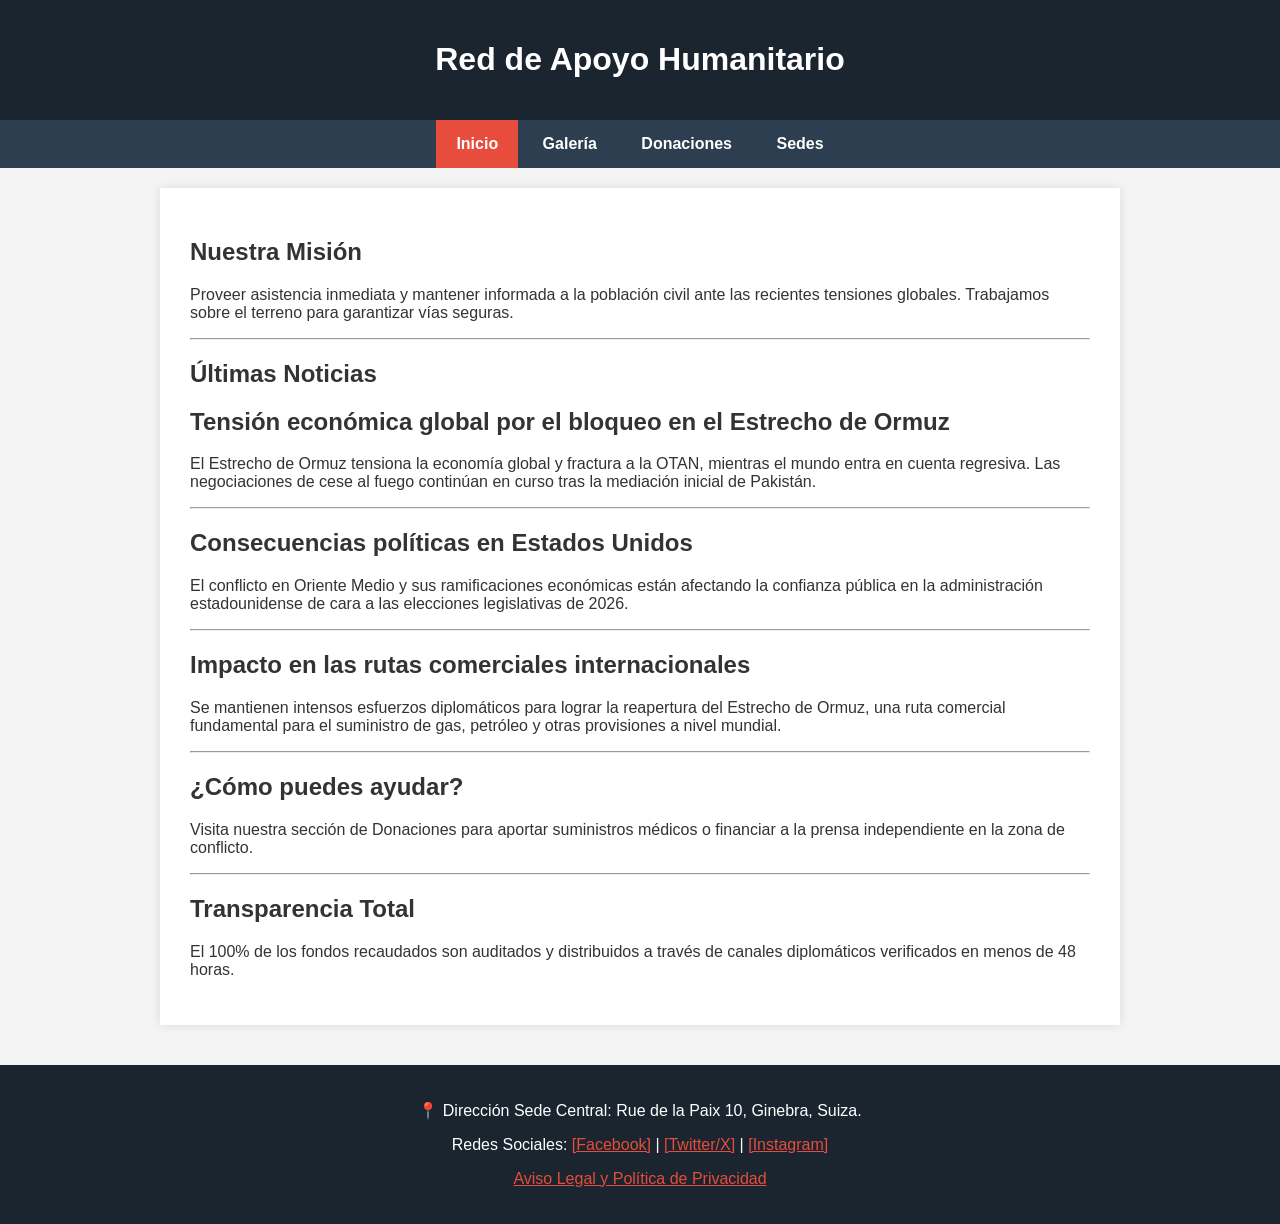
==== index.html @ 1b0ee289 "Add files via upload" ====
<!DOCTYPE html>
<html lang="es">

<head>
    <meta charset="UTF-8">
    <title>Página de Inicio - Proyecto JavaScript</title>
    <link rel="stylesheet" href="css/estilos.css">
    <script type="text/javascript" src="js/scripts.js"></script>
</head>

<body onload="cargarNoticias()">
    <header>
        <h1>Red de Apoyo Humanitario</h1>
    </header>

    <nav>
        <a href="index.html" class="activo">Inicio</a>
        <a href="galeria.html">Galería</a>
        <a href="presupuesto.html">Donaciones</a>
        <a href="contacto.html">Sedes</a>
    </nav>
    <div id="contenedor_principal">
        <section>
            <h2>Nuestra Misión</h2>
            <p>Proveer asistencia inmediata y mantener informada a la población civil ante las recientes tensiones globales. Trabajamos sobre el terreno para garantizar vías seguras.</p>
        </section>
        <hr />

        <section>
            <h2>Últimas Noticias</h2>
            <div id="caja_noticias">Cargando noticias...</div>
        </section>

        <section>
            <h2>¿Cómo puedes ayudar?</h2>
            <p>Visita nuestra sección de Donaciones para aportar suministros médicos o financiar a la prensa independiente en la zona de conflicto.</p>
        </section>
        <hr />

        <section>
            <h2>Transparencia Total</h2>
            <p>El 100% de los fondos recaudados son auditados y distribuidos a través de canales diplomáticos verificados en menos de 48 horas.</p>
        </section>
    </div>
    <footer>
        <p>📍 Dirección Sede Central: Rue de la Paix 10, Ginebra, Suiza.</p>
        <p>Redes Sociales:
            <a href="#">[Facebook]</a> |
            <a href="#">[Twitter/X]</a> |
            <a href="#">[Instagram]</a>
        </p>
        <p><a href="#">Aviso Legal y Política de Privacidad</a></p>
    </footer>
</body>

</html>
---- css/estilos.css ----
/* --- ESTILOS GENERALES --- */
body {
    font-family: Arial, sans-serif;
    margin: 0;
    padding: 0;
    background-color: #f4f4f4;
    color: #333;
}

#contenedor_principal {
    max-width: 900px;
    margin: 20px auto;
    background: white;
    padding: 30px;
    box-shadow: 0px 0px 10px rgba(0,0,0,0.1);
    min-height: 500px; /* Para asegurar que haya scroll y probar el menú fijo */
}

/* --- CABECERA Y NAVEGACIÓN OBLIGATORIA --- */
header {
    background-color: #1a252f;
    color: white;
    text-align: center;
    padding: 20px 0;
}

nav {
    background-color: #2c3e50;
    position: sticky; /* ¡Requisito del profesor: menú fijo al hacer scroll! */
    top: 0;
    width: 100%;
    text-align: center;
    z-index: 1000;
}

nav a {
    display: inline-block;
    color: white;
    padding: 15px 20px;
    text-decoration: none;
    font-weight: bold;
}

nav a:hover {
    background-color: #34495e;
}

nav a.activo {
    background-color: #e74c3c; /* Resalta la página actual */
}

/* --- FOOTER OBLIGATORIO --- */
footer {
    background-color: #1a252f;
    color: white;
    text-align: center;
    padding: 20px;
    margin-top: 40px;
}

footer a {
    color: #e74c3c;
}

/* --- MEJORAS VISUALES PARA FORMULARIOS Y ELEMENTOS --- */

/* Estilo para las cajas de formulario */
form {
    background-color: #f8f9fa;
    padding: 25px;
    border-radius: 8px;
    border: 1px solid #e9ecef;
    box-shadow: 0 4px 6px rgba(0,0,0,0.05);
}

/* Estilo para los campos de texto y desplegables */
input[type="text"], select, textarea {
    width: 100%;
    padding: 12px;
    margin: 8px 0 20px 0;
    border: 1px solid #ced4da;
    border-radius: 4px;
    box-sizing: border-box; /* Evita que se salgan de la caja */
    font-family: Arial, sans-serif;
}

/* Efecto al hacer clic en un campo (Focus) */
input[type="text"]:focus, select:focus, textarea:focus {
    border-color: #e74c3c;
    outline: none;
    box-shadow: 0 0 5px rgba(231, 76, 60, 0.3);
}

/* Botones con estilo moderno */
input[type="button"] {
    background-color: #e74c3c;
    color: white;
    padding: 14px 24px;
    border: none;
    border-radius: 4px;
    cursor: pointer;
    font-weight: bold;
    font-size: 16px;
    transition: background-color 0.3s;
}

/* Efecto al pasar el ratón por los botones */
input[type="button"]:hover {
    background-color: #c0392b;
}

/* Mejoras para las imágenes de la galería */
#galeria img {
    border-radius: 6px;
    box-shadow: 0 3px 8px rgba(0,0,0,0.15);
    transition: transform 0.2s; /* Animación suave */
}

#miniaturas img {
    margin-right: 10px;
    margin-top: 15px;
}

#miniaturas img:hover {
    transform: scale(1.05); /* Las miniaturas crecen un poco al pasar el ratón */
}

/* Contenedor del mapa para que se adapte bien */
#contenedor_mapa iframe {
    border-radius: 8px;
    box-shadow: 0 4px 6px rgba(0,0,0,0.1);
    max-width: 100%;
}
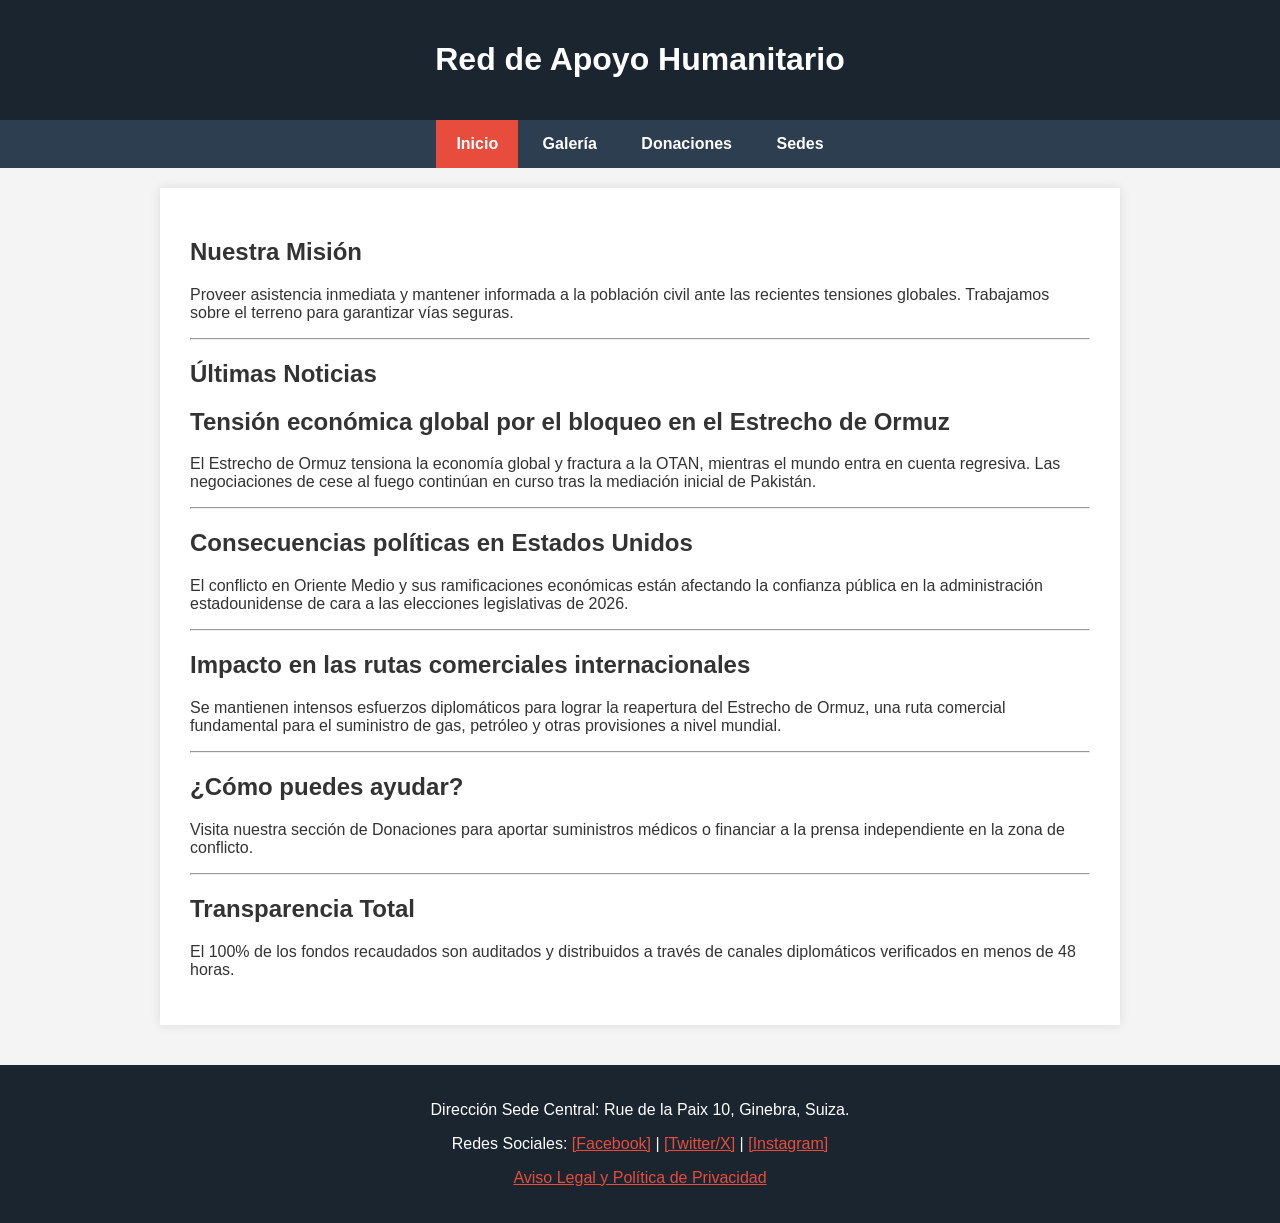
==== commit 5b6efac7: "Add files via upload" ====
--- a/index.html
+++ b/index.html
@@ -43,7 +43,7 @@
         </section>
     </div>
     <footer>
-        <p>📍 Dirección Sede Central: Rue de la Paix 10, Ginebra, Suiza.</p>
+        <p> Dirección Sede Central: Rue de la Paix 10, Ginebra, Suiza.</p>
         <p>Redes Sociales:
             <a href="#">[Facebook]</a> |
             <a href="#">[Twitter/X]</a> |
--- a/css/estilos.css
+++ b/css/estilos.css
@@ -13,10 +13,10 @@
     background: white;
     padding: 30px;
     box-shadow: 0px 0px 10px rgba(0,0,0,0.1);
-    min-height: 500px; /* Para asegurar que haya scroll y probar el menú fijo */
+    min-height: 500px;
 }
 
-/* --- CABECERA Y NAVEGACIÓN OBLIGATORIA --- */
+/* --- CABECERA Y NAVEGACIÓN --- */
 header {
     background-color: #1a252f;
     color: white;
@@ -26,7 +26,7 @@
 
 nav {
     background-color: #2c3e50;
-    position: sticky; /* ¡Requisito del profesor: menú fijo al hacer scroll! */
+    position: sticky;
     top: 0;
     width: 100%;
     text-align: center;
@@ -62,7 +62,6 @@
     color: #e74c3c;
 }
 
-/* --- MEJORAS VISUALES PARA FORMULARIOS Y ELEMENTOS --- */
 
 /* Estilo para las cajas de formulario */
 form {
@@ -73,18 +72,17 @@
     box-shadow: 0 4px 6px rgba(0,0,0,0.05);
 }
 
-/* Estilo para los campos de texto y desplegables */
+/* Estilo para los desplegables */
 input[type="text"], select, textarea {
     width: 100%;
     padding: 12px;
     margin: 8px 0 20px 0;
     border: 1px solid #ced4da;
     border-radius: 4px;
-    box-sizing: border-box; /* Evita que se salgan de la caja */
+    box-sizing: border-box;
     font-family: Arial, sans-serif;
 }
 
-/* Efecto al hacer clic en un campo (Focus) */
 input[type="text"]:focus, select:focus, textarea:focus {
     border-color: #e74c3c;
     outline: none;
@@ -104,16 +102,14 @@
     transition: background-color 0.3s;
 }
 
-/* Efecto al pasar el ratón por los botones */
 input[type="button"]:hover {
     background-color: #c0392b;
 }
 
-/* Mejoras para las imágenes de la galería */
 #galeria img {
     border-radius: 6px;
     box-shadow: 0 3px 8px rgba(0,0,0,0.15);
-    transition: transform 0.2s; /* Animación suave */
+    transition: transform 0.2s;
 }
 
 #miniaturas img {
@@ -122,10 +118,10 @@
 }
 
 #miniaturas img:hover {
-    transform: scale(1.05); /* Las miniaturas crecen un poco al pasar el ratón */
+    transform: scale(1.05);
 }
 
-/* Contenedor del mapa para que se adapte bien */
+/* Contenedor del mapa */
 #contenedor_mapa iframe {
     border-radius: 8px;
     box-shadow: 0 4px 6px rgba(0,0,0,0.1);
